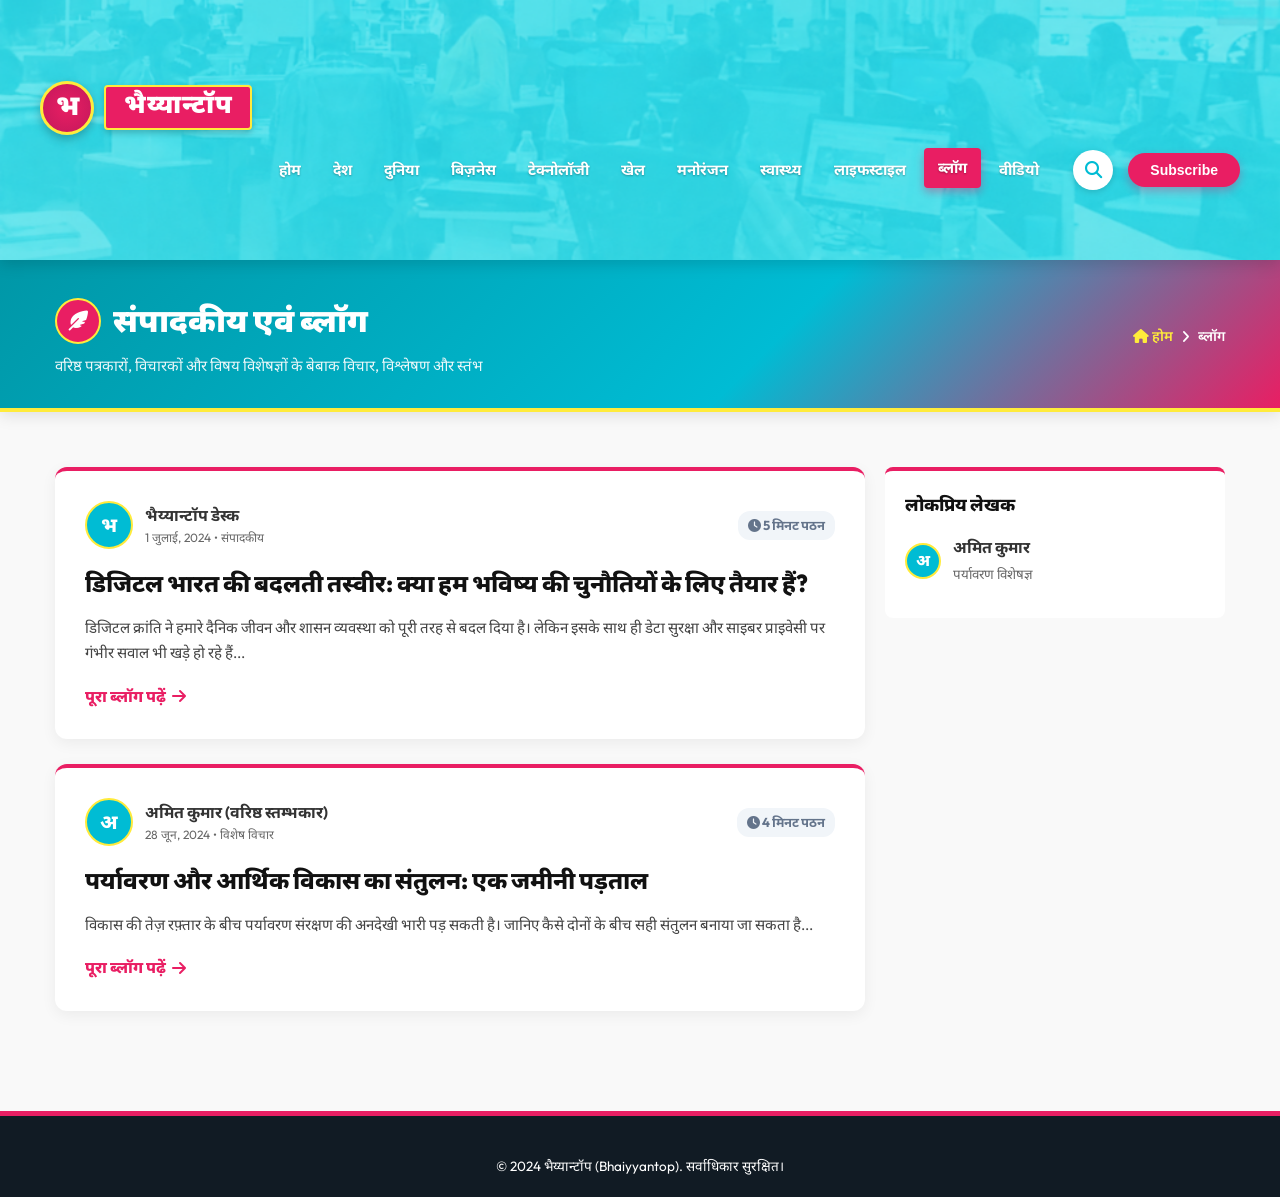
==== category-blog.html @ b388a492 "addtional changes" ====
<!DOCTYPE html>
<html lang="hi">
<head>
    <meta charset="UTF-8">
    <meta name="viewport" content="width=device-width, initial-scale=1.0">
    <title>ब्लॉग (Editorials & Opinions) - भैय्यान्टॉप</title>
    <link rel="profile" href="https://gmpg.org/xfn/11">
    <link rel="stylesheet" href="https://fonts.googleapis.com/css2?family=Noto+Sans+Devanagari:wght@400;600;700;900&family=Outfit:wght@400;600;700;800;900&display=swap">
    <link rel="stylesheet" href="https://cdnjs.cloudflare.com/ajax/libs/font-awesome/6.4.0/css/all.min.css">
    <link rel="stylesheet" href="bhaiyyantop/style.css">
</head>
<body class="archive category category-blog">

<header id="masthead" class="site-header">
    <div class="header-overlay-bg"></div>
    <div class="container header-inner">
        <div class="logo-container">
            <a href="preview.html" rel="home" class="logo-link">
                <div class="logo-bubble"><span>भ</span></div>
                <div class="logo-text-banner"><h1>भैय्यान्टॉप</h1></div>
            </a>
        </div>
        <nav id="site-navigation" class="header-nav" aria-label="Primary Menu">
            <ul class="header-menu">
                <li><a href="preview.html">होम</a></li>
                <li><a href="category-desh.html">देश</a></li>
                <li><a href="category-duniya.html">दुनिया</a></li>
                <li><a href="category-business.html">बिज़नेस</a></li>
                <li><a href="category-technology.html">टेक्नोलॉजी</a></li>
                <li><a href="category-khel.html">खेल</a></li>
                <li><a href="category-manoranjan.html">मनोरंजन</a></li>
                <li><a href="category-swasthya.html">स्वास्थ्य</a></li>
                <li><a href="category-lifestyle.html">लाइफस्टाइल</a></li>
                <li class="current-menu-item"><a href="category-blog.html">ब्लॉग</a></li>
                <li><a href="category-video.html">वीडियो</a></li>
            </ul>
            <div class="header-actions">
                <button class="search-trigger" id="searchTriggerBtn" aria-label="Search"><i class="fa fa-search"></i></button>
                <button class="subscribe-btn" id="subscribeBtn">Subscribe</button>
            </div>
        </nav>
    </div>
</header>

<!-- Category Banner -->
<div class="category-banner">
    <div class="container category-banner-inner">
        <div class="category-title-area">
            <h1><span class="category-icon-badge"><i class="fa fa-feather-pointed"></i></span> संपादकीय एवं ब्लॉग</h1>
            <div class="category-desc">वरिष्ठ पत्रकारों, विचारकों और विषय विशेषज्ञों के बेबाक विचार, विश्लेषण और स्तंभ</div>
        </div>
        <div class="category-breadcrumbs">
            <a href="preview.html"><i class="fa fa-home"></i> होम</a>
            <i class="fa fa-angle-right"></i>
            <span>ब्लॉग</span>
        </div>
    </div>
</div>

<div class="main-wrapper">
    <div class="container">
        <div class="theme-grid" style="grid-template-columns: 1fr 340px;">
            <main id="primary" class="site-main">
                
                <!-- Editorial Blog Card 1 -->
                <article class="editorial-post-card">
                    <div class="author-meta-box">
                        <div class="author-avatar">भ</div>
                        <div>
                            <strong>भैय्यान्टॉप डेस्क</strong>
                            <div style="font-size:12px; color:#666;">1 जुलाई, 2024 &bull; संपादकीय</div>
                        </div>
                        <span class="read-time-pill" style="margin-left:auto;"><i class="fa fa-clock"></i> 5 मिनट पठन</span>
                    </div>
                    <h2 style="font-size:24px; font-weight:800; margin-bottom:12px;"><a href="#" style="color:#111; text-decoration:none;">डिजिटल भारत की बदलती तस्वीर: क्या हम भविष्य की चुनौतियों के लिए तैयार हैं?</a></h2>
                    <p style="color:#444; line-height:1.7; font-size:15px; margin-bottom:18px;">डिजिटल क्रांति ने हमारे दैनिक जीवन और शासन व्यवस्था को पूरी तरह से बदल दिया है। लेकिन इसके साथ ही डेटा सुरक्षा और साइबर प्राइवेसी पर गंभीर सवाल भी खड़े हो रहे हैं...</p>
                    <a href="#" style="color:#e91e63; font-weight:800; text-decoration:none; display:inline-flex; align-items:center; gap:6px;">पूरा ब्लॉग पढ़ें <i class="fa fa-arrow-right"></i></a>
                </article>

                <!-- Editorial Blog Card 2 -->
                <article class="editorial-post-card">
                    <div class="author-meta-box">
                        <div class="author-avatar">अ</div>
                        <div>
                            <strong>अमित कुमार (वरिष्ठ स्तम्भकार)</strong>
                            <div style="font-size:12px; color:#666;">28 जून, 2024 &bull; विशेष विचार</div>
                        </div>
                        <span class="read-time-pill" style="margin-left:auto;"><i class="fa fa-clock"></i> 4 मिनट पठन</span>
                    </div>
                    <h2 style="font-size:24px; font-weight:800; margin-bottom:12px;"><a href="#" style="color:#111; text-decoration:none;">पर्यावरण और आर्थिक विकास का संतुलन: एक जमीनी पड़ताल</a></h2>
                    <p style="color:#444; line-height:1.7; font-size:15px; margin-bottom:18px;">विकास की तेज़ रफ़्तार के बीच पर्यावरण संरक्षण की अनदेखी भारी पड़ सकती है। जानिए कैसे दोनों के बीच सही संतुलन बनाया जा सकता है...</p>
                    <a href="#" style="color:#e91e63; font-weight:800; text-decoration:none; display:inline-flex; align-items:center; gap:6px;">पूरा ब्लॉग पढ़ें <i class="fa fa-arrow-right"></i></a>
                </article>

            </main>

            <aside class="col-right">
                <div class="widget-box" style="background:#fff; padding:20px; border-radius:8px; border-top:4px solid #e91e63;">
                    <h3 style="font-size:18px; font-weight:800; margin-bottom:15px; color:#111;">लोकप्रिय लेखक</h3>
                    <div style="display:flex; align-items:center; gap:12px; margin-bottom:12px;">
                        <div class="author-avatar" style="width:36px; height:36px; font-size:16px;">अ</div>
                        <div><strong>अमित कुमार</strong><br><small style="color:#666;">पर्यावरण विशेषज्ञ</small></div>
                    </div>
                </div>
            </aside>
        </div>
    </div>
</div>

<footer id="colophon" class="site-footer" style="background:#111b24; color:#fff; padding:40px 0 20px; margin-top:50px;">
    <div class="container text-center" style="text-align:center;">
        <p>&copy; 2024 भैय्यान्टॉप (Bhaiyyantop). सर्वाधिकार सुरक्षित।</p>
    </div>
</footer>
</body>
</html>
---- bhaiyyantop/style.css ----
/*
Theme Name: Bhaiyyantop
Theme URI: https://github.com/suraj/bhaiyyantop
Author: Antigravity
Author URI: https://antigravity.ai
Description: A production-ready custom WordPress news theme matching the Bhaiyyantop design.
Version: 1.0.0
License: GNU General Public License v2 or later
License URI: http://www.gnu.org/licenses/gpl-2.0.html
Text Domain: bhaiyyantop
Tags: news, magazine, responsive-layout, grid, custom-colors, translation-ready

This theme is designed from a custom visual layout with high fidelity Devanagari web typography.
*/

/* Reset & Base Styles */
*, *::before, *::after {
    box-sizing: border-box;
    margin: 0;
    padding: 0;
}

:root {
    --primary-color: #e91e63; /* Pink/Red */
    --secondary-color: #00bcd4; /* Teal */
    --accent-yellow: #ffeb3b; /* Yellow ticker */
    --ticker-bg: #fffde7;
    --dark-color: #1a1a1a;
    --text-color: #333333;
    --text-muted: #757575;
    --light-bg: #f9f9f9;
    --border-color: #e0e0e0;
    --font-primary: 'Outfit', 'Noto Sans Devanagari', -apple-system, BlinkMacSystemFont, "Segoe UI", Roboto, sans-serif;
    --container-width: 1200px;
}

body {
    font-family: var(--font-primary);
    background-color: var(--light-bg);
    color: var(--text-color);
    line-height: 1.6;
    -webkit-font-smoothing: antialiased;
}

a {
    color: inherit;
    text-decoration: none;
    transition: color 0.2s ease;
}

a:hover {
    color: var(--primary-color);
}

img {
    max-width: 100%;
    height: auto;
    display: block;
}

/* Layout Utilities */
.container {
    max-width: var(--container-width);
    margin: 0 auto;
    padding: 0 15px;
}

/* Header Styles */
.site-header {
    position: relative;
    background-color: #00bcd4;
    background-image: url('assets/images/header_banner.png');
    background-size: cover;
    background-position: center;
    background-repeat: no-repeat;
    color: #ffffff;
    min-height: 260px;
    display: flex;
    flex-direction: column;
    justify-content: center;
    box-shadow: 0 4px 15px rgba(0,0,0,0.15);
    overflow: hidden;
}

.header-overlay-bg {
    display: none;
}

.header-inner {
    position: relative;
    z-index: 2;
    display: flex;
    justify-content: space-between;
    align-items: center;
    padding: 55px 0 45px;
    flex-wrap: wrap;
    gap: 15px;
}

.header-yellow-bar {
    display: none;
}

/* Logo */
.logo-container {
    display: flex;
    align-items: center;
}

.logo-link {
    display: flex;
    align-items: center;
    text-decoration: none;
    transition: transform 0.3s ease;
}

.logo-link:hover {
    transform: scale(1.03);
}

.logo-bubble {
    width: 54px;
    height: 54px;
    background: radial-gradient(circle, #e91e63 0%, #c2185b 100%);
    border-radius: 50%;
    display: flex;
    justify-content: center;
    align-items: center;
    border: 3px solid #ffeb3b;
    box-shadow: 0 4px 10px rgba(0,0,0,0.25);
    margin-right: 10px;
}

.logo-bubble span {
    font-size: 28px;
    font-weight: 900;
    color: #ffffff;
    font-family: 'Noto Sans Devanagari', sans-serif;
    line-height: 1;
}

.logo-text-banner {
    background-color: #e91e63;
    padding: 6px 18px;
    border-radius: 4px;
    border: 2.5px solid #ffeb3b;
    box-shadow: 0 3px 6px rgba(0,0,0,0.2);
}

.logo-text-banner h1 {
    font-size: 26px;
    font-weight: 900;
    color: #ffffff;
    letter-spacing: 0.5px;
    line-height: 1.1;
    font-family: 'Noto Sans Devanagari', sans-serif;
}

/* Header Navigation Menu */
.header-nav {
    display: flex;
    align-items: center;
    gap: 20px;
    flex-grow: 1;
    justify-content: flex-end;
}

.header-menu {
    display: flex;
    list-style: none;
    align-items: center;
    flex-wrap: wrap;
    gap: 4px;
}

.header-menu li a {
    color: #ffffff;
    font-weight: 700;
    padding: 8px 14px;
    font-size: 15px;
    border-radius: 4px;
    transition: all 0.25s cubic-bezier(0.175, 0.885, 0.32, 1.275);
    display: inline-block;
    text-shadow: 0 1px 2px rgba(0,0,0,0.3);
}

.header-menu li a:hover,
.header-menu li.current-menu-item a {
    background-color: var(--primary-color);
    color: #ffffff;
    transform: translateY(-2px);
    box-shadow: 0 4px 8px rgba(233, 30, 99, 0.4);
}

.header-actions {
    display: flex;
    align-items: center;
    gap: 15px;
}

.search-trigger {
    background: #ffffff;
    border: none;
    width: 40px;
    height: 40px;
    border-radius: 50%;
    color: #00bcd4;
    display: flex;
    justify-content: center;
    align-items: center;
    cursor: pointer;
    font-size: 17px;
    box-shadow: 0 2px 6px rgba(0,0,0,0.15);
    transition: transform 0.3s ease, background-color 0.3s ease, color 0.3s ease;
}

.search-trigger:hover {
    transform: scale(1.12) rotate(8deg);
    background-color: #ffeb3b;
    color: #1a1a1a;
}

@keyframes pulseGlow {
    0% { box-shadow: 0 0 0 0 rgba(233, 30, 99, 0.7); }
    70% { box-shadow: 0 0 0 10px rgba(233, 30, 99, 0); }
    100% { box-shadow: 0 0 0 0 rgba(233, 30, 99, 0); }
}

.subscribe-btn {
    background-color: var(--primary-color);
    color: #ffffff;
    padding: 9px 22px;
    border-radius: 20px;
    font-weight: 800;
    font-size: 14px;
    border: none;
    cursor: pointer;
    box-shadow: 0 4px 10px rgba(233, 30, 99, 0.35);
    animation: pulseGlow 2.5s infinite;
    transition: background-color 0.25s, transform 0.25s, box-shadow 0.25s;
}

.subscribe-btn:hover {
    background-color: #c2185b;
    transform: translateY(-2px) scale(1.03);
    box-shadow: 0 6px 14px rgba(233, 30, 99, 0.5);
}

/* Breaking News Ticker */
.breaking-ticker {
    background-color: var(--accent-yellow);
    border-bottom: 2px solid #fbc02d;
    height: 42px;
    overflow: hidden;
}

.ticker-inner {
    display: flex;
    align-items: center;
    height: 100%;
}

.ticker-label {
    background-color: var(--primary-color);
    color: #ffffff;
    font-weight: 800;
    padding: 0 15px;
    height: 100%;
    display: flex;
    align-items: center;
    font-size: 14px;
    gap: 5px;
    position: relative;
    clip-path: polygon(0 0, 90% 0, 100% 100%, 0% 100%);
    padding-right: 25px;
}

.ticker-label i {
    animation: flash 1s infinite alternate;
}

.ticker-slider {
    flex-grow: 1;
    overflow: hidden;
    position: relative;
    height: 100%;
}

.ticker-list {
    display: flex;
    align-items: center;
    list-style: none;
    height: 100%;
    transition: transform 0.5s ease-in-out;
}

.ticker-item {
    padding: 0 20px;
    font-size: 13.5px;
    font-weight: 600;
    color: #2c3e50;
    white-space: nowrap;
    display: flex;
    align-items: center;
    gap: 10px;
}

.ticker-item::after {
    content: "•";
    color: #7f8c8d;
    font-size: 16px;
    margin-left: 20px;
}

.ticker-controls {
    display: flex;
    gap: 5px;
    padding-right: 15px;
}

.ticker-control-btn {
    background: #ffffff;
    border: 1px solid #e0e0e0;
    width: 24px;
    height: 24px;
    display: flex;
    align-items: center;
    justify-content: center;
    cursor: pointer;
    font-size: 10px;
    border-radius: 2px;
    color: #555;
    transition: background-color 0.2s;
}

.ticker-control-btn:hover {
    background-color: #f5f5f5;
}

/* Animations */
@keyframes flash {
    0% { opacity: 0.3; }
    100% { opacity: 1; }
}

/* Main Grid Layout */
.main-wrapper {
    padding: 25px 0;
}

.theme-grid {
    display: grid;
    grid-template-columns: 300px 1fr 340px;
    gap: 20px;
}

/* Section Header Custom Titles */
.section-title-wrap {
    background-color: var(--secondary-color);
    color: #ffffff;
    display: flex;
    justify-content: space-between;
    align-items: center;
    padding: 8px 15px;
    margin-bottom: 15px;
    border-radius: 4px 4px 0 0;
}

.section-title {
    font-size: 16px;
    font-weight: 700;
}

.section-more-link {
    font-size: 12px;
    font-weight: 600;
    color: rgba(255, 255, 255, 0.9);
}

.section-more-link:hover {
    color: #ffffff;
}

/* Category Badge Tags */
.cat-badge {
    color: #ffffff;
    font-size: 11px;
    font-weight: 700;
    padding: 3px 8px;
    border-radius: 2px;
    display: inline-block;
    margin-bottom: 8px;
    text-transform: uppercase;
}

.cat-badge.pink { background-color: var(--primary-color); }
.cat-badge.blue { background-color: #2196f3; }
.cat-badge.teal { background-color: #009688; }
.cat-badge.orange { background-color: #ff9800; }
.cat-badge.purple { background-color: #9c27b0; }

/* Left Sidebar News List (Featured News) */
.featured-news-list {
    display: flex;
    flex-direction: column;
    gap: 15px;
    margin-bottom: 20px;
}

.mini-news-card {
    display: flex;
    gap: 12px;
    padding-bottom: 12px;
    border-bottom: 1px solid var(--border-color);
}

.mini-news-card:last-child {
    border-bottom: none;
}

.mini-news-thumb {
    width: 80px;
    height: 60px;
    flex-shrink: 0;
    border-radius: 4px;
    overflow: hidden;
}

.mini-news-thumb img {
    width: 100%;
    height: 100%;
    object-fit: cover;
    transition: transform 0.3s;
}

.mini-news-card:hover .mini-news-thumb img {
    transform: scale(1.05);
}

.mini-news-content {
    display: flex;
    flex-direction: column;
    justify-content: space-between;
}

.mini-news-title {
    font-size: 13.5px;
    font-weight: 700;
    line-height: 1.4;
    color: var(--dark-color);
}

.post-meta {
    font-size: 11px;
    color: var(--text-muted);
    margin-top: 4px;
}

.post-meta span {
    font-weight: 600;
}

/* Colored Card Alert Block */
.color-card-promo {
    background-color: var(--primary-color);
    color: #ffffff;
    padding: 20px;
    border-radius: 6px;
    margin-bottom: 20px;
    text-align: center;
    background-image: linear-gradient(135deg, rgba(233,30,99,1) 0%, rgba(194,24,91,1) 100%);
    box-shadow: 0 4px 10px rgba(233,30,99,0.25);
    transition: transform 0.2s;
}

.color-card-promo:hover {
    transform: translateY(-2px);
}

.color-card-promo h3 {
    font-size: 16px;
    font-weight: 700;
    line-height: 1.4;
    margin-bottom: 8px;
}

.color-card-promo .post-meta {
    color: rgba(255, 255, 255, 0.8);
}

/* Advertisement Box */
.advertisement-box {
    display: none !important;
}

.advertisement-box .ad-title {
    font-size: 12px;
    margin-bottom: 5px;
    letter-spacing: 0.5px;
}

.advertisement-box .ad-size {
    font-size: 15px;
    font-weight: 800;
}

/* Center Content Column (Hero Slider & Bottom Content) */
.hero-slider-wrap {
    position: relative;
    border-radius: 8px;
    overflow: hidden;
    margin-bottom: 20px;
    box-shadow: 0 4px 15px rgba(0,0,0,0.1);
    background-color: #000;
}

.hero-slide {
    position: relative;
    height: 420px;
}

.hero-slide img {
    width: 100%;
    height: 100%;
    object-fit: cover;
    opacity: 0.85;
}

.hero-overlay {
    position: absolute;
    bottom: 0;
    left: 0;
    right: 0;
    background: linear-gradient(transparent, rgba(0, 0, 0, 0.9) 80%);
    padding: 30px 20px 25px 20px;
    color: #ffffff;
}

.hero-overlay .cat-badge {
    margin-bottom: 10px;
}

.hero-title {
    font-size: 22px;
    font-weight: 800;
    line-height: 1.3;
    margin-bottom: 8px;
}

.hero-excerpt {
    font-size: 13.5px;
    color: #e0e0e0;
    margin-bottom: 12px;
    line-height: 1.5;
}

.hero-overlay .post-meta {
    color: #b0bec5;
}

.slider-pagination {
    position: absolute;
    bottom: 15px;
    left: 50%;
    transform: translateX(-50%);
    display: flex;
    gap: 8px;
}

.slider-dot {
    width: 8px;
    height: 8px;
    border-radius: 50%;
    background-color: rgba(255, 255, 255, 0.5);
    cursor: pointer;
    transition: background-color 0.2s;
}

.slider-dot.active {
    background-color: #ffffff;
    width: 16px;
    border-radius: 4px;
}

/* Mid Featured Story (Category Wide Block) */
.mid-featured-story {
    background: #ffffff;
    border-radius: 8px;
    padding: 15px;
    border: 1px solid var(--border-color);
    box-shadow: 0 2px 5px rgba(0,0,0,0.03);
    margin-bottom: 20px;
}

.mid-card-inner {
    display: flex;
    gap: 20px;
}

.mid-card-content {
    flex: 1;
    display: flex;
    flex-direction: column;
    justify-content: center;
}

.mid-card-title {
    font-size: 17px;
    font-weight: 800;
    line-height: 1.4;
    margin-bottom: 8px;
}

.mid-card-image {
    width: 180px;
    height: 120px;
    border-radius: 6px;
    overflow: hidden;
    flex-shrink: 0;
}

.mid-card-image img {
    width: 100%;
    height: 100%;
    object-fit: cover;
}

/* Right Column (Editors Choice) */
.editors-choice-list {
    display: flex;
    flex-direction: column;
    gap: 20px;
}

.editors-hero-card {
    background-color: #ffffff;
    border-radius: 6px;
    overflow: hidden;
    border: 1px solid var(--border-color);
    padding-bottom: 15px;
    box-shadow: 0 2px 5px rgba(0,0,0,0.03);
}

.editors-hero-image {
    height: 180px;
    overflow: hidden;
    position: relative;
}

.editors-hero-image img {
    width: 100%;
    height: 100%;
    object-fit: cover;
}

.editors-hero-content {
    padding: 15px 15px 0 15px;
}

.editors-hero-title {
    font-size: 15.5px;
    font-weight: 800;
    line-height: 1.4;
    margin-bottom: 6px;
}

/* Editors Choice Wide Card */
.editors-wide-card {
    display: flex;
    gap: 15px;
    padding-bottom: 15px;
    border-bottom: 1px solid var(--border-color);
}

.editors-wide-card:last-child {
    border-bottom: none;
    padding-bottom: 0;
}

.editors-wide-content {
    flex-grow: 1;
}

.editors-wide-title {
    font-size: 13.5px;
    font-weight: 700;
    line-height: 1.4;
}

.editors-wide-thumb {
    width: 110px;
    height: 75px;
    border-radius: 4px;
    overflow: hidden;
    flex-shrink: 0;
}

.editors-wide-thumb img {
    width: 100%;
    height: 100%;
    object-fit: cover;
}

/* Bottom Category Tabs & Latest News Grid */
.bottom-news-section {
    grid-column: 1 / span 3;
    background: #ffffff;
    border-radius: 6px;
    padding: 20px;
    border: 1px solid var(--border-color);
    margin-top: 10px;
}

.bottom-section-header {
    display: flex;
    justify-content: space-between;
    align-items: center;
    border-bottom: 2px solid var(--border-color);
    padding-bottom: 10px;
    margin-bottom: 20px;
    flex-wrap: wrap;
    gap: 15px;
}

.bottom-section-header .section-title {
    font-size: 18px;
    font-weight: 800;
    position: relative;
}

.bottom-section-header .section-title::after {
    content: "";
    position: absolute;
    bottom: -12px;
    left: 0;
    width: 50px;
    height: 3px;
    background-color: var(--primary-color);
}

.category-tabs {
    display: flex;
    list-style: none;
    gap: 8px;
    flex-wrap: wrap;
}

.cat-tab-btn {
    background-color: #f5f5f5;
    color: #555555;
    padding: 6px 14px;
    border-radius: 4px;
    font-size: 13px;
    font-weight: 700;
    border: none;
    cursor: pointer;
    transition: all 0.2s;
}

.cat-tab-btn:hover {
    background-color: #e0e0e0;
}

.cat-tab-btn.active {
    background-color: var(--primary-color);
    color: #ffffff;
}

.latest-news-grid {
    display: grid;
    grid-template-columns: repeat(auto-fill, minmax(260px, 1fr));
    gap: 20px;
}

.grid-news-card {
    display: flex;
    flex-direction: column;
    border: 1px solid var(--border-color);
    border-radius: 6px;
    overflow: hidden;
    background-color: #ffffff;
    transition: transform 0.2s, box-shadow 0.2s;
}

.grid-news-card:hover {
    transform: translateY(-2px);
    box-shadow: 0 4px 10px rgba(0,0,0,0.05);
}

.grid-news-thumb {
    height: 150px;
    overflow: hidden;
}

.grid-news-thumb img {
    width: 100%;
    height: 100%;
    object-fit: cover;
}

.grid-news-content {
    padding: 15px;
    display: flex;
    flex-direction: column;
    flex-grow: 1;
}

.grid-news-title {
    font-size: 14.5px;
    font-weight: 700;
    line-height: 1.4;
    margin-bottom: 8px;
    flex-grow: 1;
}

/* Footer Section */
.site-footer {
    background-color: #1a1a1a;
    color: #bbbbbb;
    padding: 40px 0 20px 0;
    margin-top: 40px;
    font-size: 13.5px;
    border-top: 5px solid var(--primary-color);
}

.footer-widgets {
    display: grid;
    grid-template-columns: repeat(auto-fit, minmax(220px, 1fr));
    gap: 30px;
    margin-bottom: 30px;
}

.footer-widget h4 {
    color: #ffffff;
    font-size: 15px;
    font-weight: 700;
    margin-bottom: 15px;
    position: relative;
    padding-bottom: 8px;
}

.footer-widget h4::after {
    content: "";
    position: absolute;
    bottom: 0;
    left: 0;
    width: 30px;
    height: 2px;
    background-color: var(--secondary-color);
}

.footer-widget ul {
    list-style: none;
}

.footer-widget ul li {
    margin-bottom: 8px;
}

.footer-widget ul li a:hover {
    color: #ffffff;
}

.footer-bottom {
    border-top: 1px solid #333333;
    padding-top: 20px;
    display: flex;
    justify-content: space-between;
    align-items: center;
    flex-wrap: wrap;
    gap: 15px;
}

.footer-bottom p {
    font-size: 12px;
}

.footer-socials {
    display: flex;
    gap: 15px;
}

.footer-socials a {
    width: 30px;
    height: 30px;
    background-color: #333333;
    border-radius: 50%;
    display: flex;
    align-items: center;
    justify-content: center;
    color: #ffffff;
    transition: background-color 0.2s;
}

.footer-socials a:hover {
    background-color: var(--primary-color);
}

/* Single Post View & Standard Layouts */
.main-content-area {
    background: #ffffff;
    border-radius: 6px;
    padding: 25px;
    border: 1px solid var(--border-color);
}

.post-header {
    margin-bottom: 20px;
}

.post-header h1 {
    font-size: 26px;
    font-weight: 800;
    line-height: 1.3;
    margin: 10px 0;
}

.post-thumbnail-single {
    margin-bottom: 25px;
    border-radius: 6px;
    overflow: hidden;
}

.post-content {
    font-size: 16px;
    line-height: 1.8;
}

.post-content p {
    margin-bottom: 20px;
}

.standard-sidebar {
    display: flex;
    flex-direction: column;
    gap: 25px;
}

.widget {
    background: #ffffff;
    border-radius: 6px;
    padding: 20px;
    border: 1px solid var(--border-color);
}

.widget-title {
    font-size: 15px;
    font-weight: 700;
    margin-bottom: 15px;
    border-bottom: 2px solid var(--border-color);
    padding-bottom: 8px;
}

/* Responsive Styling */
@media (max-width: 1024px) {
    .theme-grid {
        grid-template-columns: 1fr;
    }
    
    .bottom-news-section {
        grid-column: 1;
    }
    
    .logo-container {
        justify-content: center;
        width: 100%;
    }
    
    .header-nav {
        justify-content: center;
        width: 100%;
    }
}

@media (max-width: 768px) {
    .header-inner {
        flex-direction: column;
        text-align: center;
    }
    
    .header-menu {
        justify-content: center;
    }
    
    .ticker-inner {
        flex-wrap: nowrap;
    }
    
    .hero-slide {
        height: 320px;
    }
    
    .hero-title {
        font-size: 18px;
    }
    
    .mid-card-inner {
        flex-direction: column;
    }
    
    .mid-card-image {
        width: 100%;
        height: 200px;
    }
    
    .bottom-section-header {
        flex-direction: column;
        align-items: flex-start;
    }
    
    .footer-bottom {
        flex-direction: column;
        text-align: center;
    }
}

/* ==========================================================================
   CATEGORY SPECIFIC THEME STRUCTURES
   ========================================================================== */

/* Category Header Banner */
.category-banner {
    background: linear-gradient(135deg, #0097a7 0%, #00bcd4 60%, #e91e63 100%);
    color: #ffffff;
    padding: 35px 0 30px;
    margin-bottom: 30px;
    border-bottom: 4px solid #ffeb3b;
    box-shadow: 0 4px 15px rgba(0,0,0,0.1);
}

.category-banner-inner {
    display: flex;
    justify-content: space-between;
    align-items: center;
    flex-wrap: wrap;
    gap: 20px;
}

.category-title-area h1 {
    font-size: 32px;
    font-weight: 900;
    margin-bottom: 8px;
    display: flex;
    align-items: center;
    gap: 12px;
}

.category-icon-badge {
    background: #e91e63;
    color: #ffffff;
    width: 46px;
    height: 46px;
    border-radius: 50%;
    display: inline-flex;
    justify-content: center;
    align-items: center;
    border: 2px solid #ffeb3b;
    font-size: 20px;
}

.category-desc {
    font-size: 15px;
    opacity: 0.92;
}

.category-breadcrumbs {
    font-size: 14px;
    font-weight: 600;
    display: flex;
    gap: 8px;
    align-items: center;
}

.category-breadcrumbs a {
    color: #ffeb3b;
    text-decoration: none;
}

/* 1. BUSINESS: Live Stock Ticker & Market Grid */
.market-ticker-strip {
    background: #111b24;
    color: #ffffff;
    padding: 12px 0;
    margin-bottom: 25px;
    border-radius: 8px;
    box-shadow: 0 4px 12px rgba(0,0,0,0.15);
}

.market-ticker-inner {
    display: flex;
    justify-content: space-around;
    align-items: center;
    flex-wrap: wrap;
    gap: 15px;
}

.market-item {
    display: flex;
    align-items: center;
    gap: 10px;
    font-size: 14px;
    font-weight: 700;
}

.market-name {
    color: #00bcd4;
}

.market-val {
    color: #ffffff;
}

.market-change.up {
    color: #4caf50;
}

.market-change.down {
    color: #ff5252;
}

.business-table-card {
    background: #fff;
    border-radius: 8px;
    border-left: 4px solid #00bcd4;
    padding: 15px 20px;
    margin-bottom: 15px;
    box-shadow: 0 2px 8px rgba(0,0,0,0.06);
    display: flex;
    justify-content: space-between;
    align-items: center;
    transition: transform 0.2s ease;
}

.business-table-card:hover {
    transform: translateX(4px);
}

/* 2. KHEL: Live Scoreboard Widget */
.khel-scoreboard {
    background: linear-gradient(135deg, #0d47a1 0%, #1976d2 100%);
    color: #ffffff;
    border-radius: 12px;
    padding: 20px 25px;
    margin-bottom: 30px;
    border: 2px solid #ffeb3b;
    box-shadow: 0 6px 18px rgba(0,0,0,0.18);
}

.scoreboard-header {
    display: flex;
    justify-content: space-between;
    align-items: center;
    border-bottom: 1px solid rgba(255,255,255,0.2);
    padding-bottom: 10px;
    margin-bottom: 15px;
    font-size: 13px;
    font-weight: 700;
    text-transform: uppercase;
}

.live-tag {
    background: #e91e63;
    color: #fff;
    padding: 3px 10px;
    border-radius: 12px;
    animation: blinker 1.5s infinite;
}

@keyframes blinker {
    50% { opacity: 0.5; }
}

.scoreboard-body {
    display: flex;
    justify-content: space-around;
    align-items: center;
    text-align: center;
}

.team-box {
    display: flex;
    flex-direction: column;
    align-items: center;
    gap: 6px;
}

.team-flag {
    font-size: 28px;
}

.team-name {
    font-weight: 800;
    font-size: 16px;
}

.team-score {
    font-size: 22px;
    font-weight: 900;
    color: #ffeb3b;
}

.vs-badge {
    background: rgba(255,255,255,0.2);
    padding: 8px 14px;
    border-radius: 50%;
    font-weight: 900;
}

/* 3. VIDEO: Dark Player Hero & Play Badges */
.video-hero-stage {
    background: #ffffff;
    border-radius: 12px;
    overflow: hidden;
    margin-bottom: 35px;
    box-shadow: 0 4px 15px rgba(0,0,0,0.06);
    border: 1px solid #e2e8f0;
}

.video-player-mock {
    position: relative;
    width: 100%;
    height: 380px;
    background-size: cover;
    background-position: center;
    display: flex;
    justify-content: center;
    align-items: center;
}

.big-play-btn {
    width: 80px;
    height: 80px;
    background: #e91e63;
    color: #ffffff;
    border-radius: 50%;
    display: flex;
    justify-content: center;
    align-items: center;
    font-size: 32px;
    box-shadow: 0 0 25px rgba(233, 30, 99, 0.5);
    cursor: pointer;
    transition: transform 0.3s ease, background-color 0.3s ease;
    border: 3px solid #ffeb3b;
}

.big-play-btn:hover {
    transform: scale(1.15);
    background: #c2185b;
}

.video-meta-bar {
    background: #ffffff;
    color: #0f172a;
    padding: 18px 25px;
    border-top: 1px solid #e2e8f0;
}

.video-meta-bar h2 {
    font-size: 20px;
    font-weight: 800;
    margin-bottom: 6px;

}

.video-duration-badge {
    position: absolute;
    bottom: 12px;
    right: 12px;
    background: rgba(0,0,0,0.85);
    color: #ffeb3b;
    padding: 3px 8px;
    border-radius: 4px;
    font-size: 12px;
    font-weight: 700;
}

.play-icon-overlay {
    position: absolute;
    top: 50%;
    left: 50%;
    transform: translate(-50%, -50%);
    width: 44px;
    height: 44px;
    background: rgba(233, 30, 99, 0.9);
    border-radius: 50%;
    color: #fff;
    display: flex;
    justify-content: center;
    align-items: center;
    font-size: 18px;
    transition: all 0.25s ease;
}

.grid-news-card:hover .play-icon-overlay {
    transform: translate(-50%, -50%) scale(1.2);
    background: #e91e63;
}

/* 4. MANORANJAN: Movie Poster Grid & Ratings */
.poster-card {
    position: relative;
    border-radius: 10px;
    overflow: hidden;
    box-shadow: 0 4px 15px rgba(0,0,0,0.12);
    background: #fff;
    transition: transform 0.3s ease;
}

.poster-card:hover {
    transform: translateY(-5px);
}

.star-rating-badge {
    background: #ffeb3b;
    color: #111;
    font-weight: 900;
    padding: 4px 10px;
    border-radius: 20px;
    display: inline-flex;
    align-items: center;
    gap: 4px;
    font-size: 13px;
    margin-bottom: 8px;
}

/* 5. SWASTHYA: Health Tip Banner & Doctor Quote */
.health-tip-banner {
    background: #e0f7fa;
    border-left: 6px solid #00bcd4;
    padding: 22px 28px;
    border-radius: 8px;
    margin-bottom: 30px;
    display: flex;
    align-items: center;
    gap: 20px;
}

.health-tip-icon {
    font-size: 42px;
    color: #e91e63;
}

.health-tip-content h3 {
    color: #00838f;
    font-weight: 800;
    margin-bottom: 6px;
    font-size: 18px;
}

/* 6. TECHNOLOGY: Tech Spec Badges & Comparison */
.tech-tag-pill {
    background: #00bcd4;
    color: #fff;
    font-family: monospace;
    padding: 3px 8px;
    border-radius: 4px;
    font-size: 12px;
    font-weight: 700;
    margin-right: 6px;
}

.tech-hero-box {
    background: #1e293b;
    color: #fff;
    border-radius: 12px;
    padding: 25px;
    margin-bottom: 30px;
    display: grid;
    grid-template-columns: 1fr 1fr;
    gap: 20px;
    align-items: center;
}

/* 7. LIFESTYLE: Asymmetric Magazine Grid */
.lifestyle-magazine-grid {
    display: grid;
    grid-template-columns: 2fr 1fr;
    gap: 20px;
    margin-bottom: 35px;
}

.magazine-hero-card {
    position: relative;
    height: 420px;
    border-radius: 12px;
    overflow: hidden;
}

.magazine-hero-card img {
    width: 100%;
    height: 100%;
    object-fit: cover;
}

.magazine-hero-overlay {
    position: absolute;
    bottom: 0;
    left: 0;
    right: 0;
    background: linear-gradient(to top, rgba(0,0,0,0.9), transparent);
    padding: 25px;
    color: #fff;
}

/* 8. BLOG: Editorial Reading Format */
.editorial-post-card {
    background: #ffffff;
    border-radius: 12px;
    padding: 30px;
    margin-bottom: 25px;
    box-shadow: 0 4px 15px rgba(0,0,0,0.06);
    border-top: 4px solid #e91e63;
}

.author-meta-box {
    display: flex;
    align-items: center;
    gap: 12px;
    margin-bottom: 15px;
}

.author-avatar {
    width: 48px;
    height: 48px;
    border-radius: 50%;
    background: #00bcd4;
    color: #fff;
    display: flex;
    justify-content: center;
    align-items: center;
    font-weight: 800;
    font-size: 20px;
    border: 2px solid #ffeb3b;
}

.read-time-pill {
    background: #f1f5f9;
    color: #64748b;
    padding: 4px 10px;
    border-radius: 12px;
    font-size: 13px;
    font-weight: 700;
}

/* 9. DUNIYA: World Continent Filter Bar */
.continent-filter-bar {
    display: flex;
    gap: 10px;
    margin-bottom: 25px;
    flex-wrap: wrap;
}

.continent-btn {
    background: #ffffff;
    border: 2px solid #00bcd4;
    color: #00bcd4;
    padding: 8px 18px;
    border-radius: 20px;
    font-weight: 700;
    cursor: pointer;
    transition: all 0.25s ease;
}

.continent-btn.active,
.continent-btn:hover {
    background: #00bcd4;
    color: #ffffff;
}

/* 10. DESH: Timeline Focus */
.desh-timeline-badge {
    background: #ffeb3b;
    color: #111;
    font-weight: 800;
    padding: 4px 12px;
    border-radius: 4px;
    display: inline-block;
    margin-bottom: 10px;
}
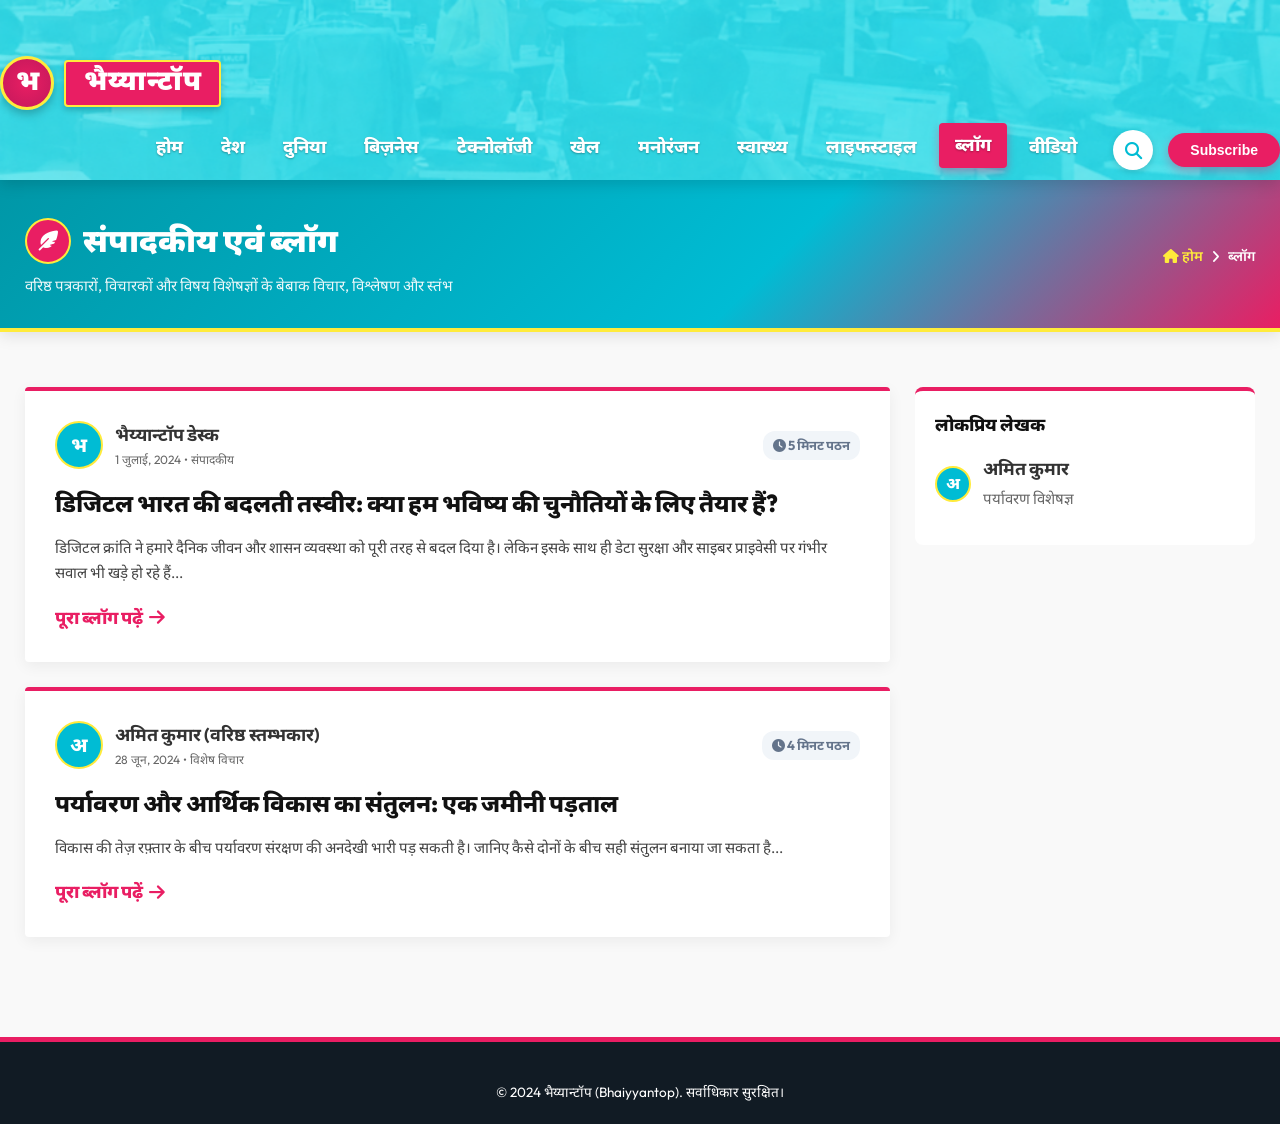
==== commit 993291c8: "feat: implement component-based card system with stretched-link interaction and add utility template" ====
--- a/category-blog.html
+++ b/category-blog.html
@@ -72,7 +72,7 @@
                         </div>
                         <span class="read-time-pill" style="margin-left:auto;"><i class="fa fa-clock"></i> 5 मिनट पठन</span>
                     </div>
-                    <h2 style="font-size:24px; font-weight:800; margin-bottom:12px;"><a href="#" style="color:#111; text-decoration:none;">डिजिटल भारत की बदलती तस्वीर: क्या हम भविष्य की चुनौतियों के लिए तैयार हैं?</a></h2>
+                    <h2 style="font-size:24px; font-weight:800; margin-bottom:12px;"><a href=bhaiyyantop/single.php style="color:#111; text-decoration:none;">डिजिटल भारत की बदलती तस्वीर: क्या हम भविष्य की चुनौतियों के लिए तैयार हैं?</a></h2>
                     <p style="color:#444; line-height:1.7; font-size:15px; margin-bottom:18px;">डिजिटल क्रांति ने हमारे दैनिक जीवन और शासन व्यवस्था को पूरी तरह से बदल दिया है। लेकिन इसके साथ ही डेटा सुरक्षा और साइबर प्राइवेसी पर गंभीर सवाल भी खड़े हो रहे हैं...</p>
                     <a href="#" style="color:#e91e63; font-weight:800; text-decoration:none; display:inline-flex; align-items:center; gap:6px;">पूरा ब्लॉग पढ़ें <i class="fa fa-arrow-right"></i></a>
                 </article>
@@ -87,7 +87,7 @@
                         </div>
                         <span class="read-time-pill" style="margin-left:auto;"><i class="fa fa-clock"></i> 4 मिनट पठन</span>
                     </div>
-                    <h2 style="font-size:24px; font-weight:800; margin-bottom:12px;"><a href="#" style="color:#111; text-decoration:none;">पर्यावरण और आर्थिक विकास का संतुलन: एक जमीनी पड़ताल</a></h2>
+                    <h2 style="font-size:24px; font-weight:800; margin-bottom:12px;"><a href=bhaiyyantop/single.php style="color:#111; text-decoration:none;">पर्यावरण और आर्थिक विकास का संतुलन: एक जमीनी पड़ताल</a></h2>
                     <p style="color:#444; line-height:1.7; font-size:15px; margin-bottom:18px;">विकास की तेज़ रफ़्तार के बीच पर्यावरण संरक्षण की अनदेखी भारी पड़ सकती है। जानिए कैसे दोनों के बीच सही संतुलन बनाया जा सकता है...</p>
                     <a href="#" style="color:#e91e63; font-weight:800; text-decoration:none; display:inline-flex; align-items:center; gap:6px;">पूरा ब्लॉग पढ़ें <i class="fa fa-arrow-right"></i></a>
                 </article>
--- a/bhaiyyantop/style.css
+++ b/bhaiyyantop/style.css
@@ -14,16 +14,21 @@
 */
 
 /* Reset & Base Styles */
-*, *::before, *::after {
+*,
+*::before,
+*::after {
     box-sizing: border-box;
     margin: 0;
     padding: 0;
 }
 
 :root {
-    --primary-color: #e91e63; /* Pink/Red */
-    --secondary-color: #00bcd4; /* Teal */
-    --accent-yellow: #ffeb3b; /* Yellow ticker */
+    --primary-color: #e91e63;
+    /* Pink/Red */
+    --secondary-color: #00bcd4;
+    /* Teal */
+    --accent-yellow: #ffeb3b;
+    /* Yellow ticker */
     --ticker-bg: #fffde7;
     --dark-color: #1a1a1a;
     --text-color: #333333;
@@ -31,13 +36,15 @@
     --light-bg: #f9f9f9;
     --border-color: #e0e0e0;
     --font-primary: 'Outfit', 'Noto Sans Devanagari', -apple-system, BlinkMacSystemFont, "Segoe UI", Roboto, sans-serif;
-    --container-width: 1200px;
+    --container-width: 1800px;
+    --container-radius: 4px;
 }
 
 body {
     font-family: var(--font-primary);
     background-color: var(--light-bg);
     color: var(--text-color);
+    font-size: 18px;
     line-height: 1.6;
     -webkit-font-smoothing: antialiased;
 }
@@ -62,7 +69,8 @@
 .container {
     max-width: var(--container-width);
     margin: 0 auto;
-    padding: 0 15px;
+    padding: 0 25px;
+    border-radius: var(--container-radius);
 }
 
 /* Header Styles */
@@ -74,11 +82,11 @@
     background-position: center;
     background-repeat: no-repeat;
     color: #ffffff;
-    min-height: 260px;
+    min-height: 180px;
     display: flex;
     flex-direction: column;
-    justify-content: center;
-    box-shadow: 0 4px 15px rgba(0,0,0,0.15);
+    justify-content: flex-end;
+    box-shadow: 0 4px 15px rgba(0, 0, 0, 0.15);
     overflow: hidden;
 }
 
@@ -91,10 +99,11 @@
     z-index: 2;
     display: flex;
     justify-content: space-between;
-    align-items: center;
-    padding: 55px 0 45px;
+    align-items: flex-end;
+    padding: 15px 0 10px;
     flex-wrap: wrap;
     gap: 15px;
+    margin-top: auto;
 }
 
 .header-yellow-bar {
@@ -127,7 +136,7 @@
     justify-content: center;
     align-items: center;
     border: 3px solid #ffeb3b;
-    box-shadow: 0 4px 10px rgba(0,0,0,0.25);
+    box-shadow: 0 4px 10px rgba(0, 0, 0, 0.25);
     margin-right: 10px;
 }
 
@@ -144,11 +153,11 @@
     padding: 6px 18px;
     border-radius: 4px;
     border: 2.5px solid #ffeb3b;
-    box-shadow: 0 3px 6px rgba(0,0,0,0.2);
+    box-shadow: 0 3px 6px rgba(0, 0, 0, 0.2);
 }
 
 .logo-text-banner h1 {
-    font-size: 26px;
+    font-size: 28px;
     font-weight: 900;
     color: #ffffff;
     letter-spacing: 0.5px;
@@ -159,7 +168,7 @@
 /* Header Navigation Menu */
 .header-nav {
     display: flex;
-    align-items: center;
+    align-items: flex-end;
     gap: 20px;
     flex-grow: 1;
     justify-content: flex-end;
@@ -170,18 +179,18 @@
     list-style: none;
     align-items: center;
     flex-wrap: wrap;
-    gap: 4px;
+    gap: 6px;
 }
 
 .header-menu li a {
     color: #ffffff;
-    font-weight: 700;
-    padding: 8px 14px;
-    font-size: 15px;
+    font-weight: 800;
+    padding: 8px 16px;
+    font-size: 18px;
     border-radius: 4px;
     transition: all 0.25s cubic-bezier(0.175, 0.885, 0.32, 1.275);
     display: inline-block;
-    text-shadow: 0 1px 2px rgba(0,0,0,0.3);
+    text-shadow: 0 1px 2px rgba(0, 0, 0, 0.3);
 }
 
 .header-menu li a:hover,
@@ -210,7 +219,7 @@
     align-items: center;
     cursor: pointer;
     font-size: 17px;
-    box-shadow: 0 2px 6px rgba(0,0,0,0.15);
+    box-shadow: 0 2px 6px rgba(0, 0, 0, 0.15);
     transition: transform 0.3s ease, background-color 0.3s ease, color 0.3s ease;
 }
 
@@ -221,9 +230,17 @@
 }
 
 @keyframes pulseGlow {
-    0% { box-shadow: 0 0 0 0 rgba(233, 30, 99, 0.7); }
-    70% { box-shadow: 0 0 0 10px rgba(233, 30, 99, 0); }
-    100% { box-shadow: 0 0 0 0 rgba(233, 30, 99, 0); }
+    0% {
+        box-shadow: 0 0 0 0 rgba(233, 30, 99, 0.7);
+    }
+
+    70% {
+        box-shadow: 0 0 0 10px rgba(233, 30, 99, 0);
+    }
+
+    100% {
+        box-shadow: 0 0 0 0 rgba(233, 30, 99, 0);
+    }
 }
 
 .subscribe-btn {
@@ -250,7 +267,7 @@
 .breaking-ticker {
     background-color: var(--accent-yellow);
     border-bottom: 2px solid #fbc02d;
-    height: 42px;
+    height: 55px;
     overflow: hidden;
 }
 
@@ -264,19 +281,20 @@
     background-color: var(--primary-color);
     color: #ffffff;
     font-weight: 800;
-    padding: 0 15px;
+    padding: 0 20px;
     height: 100%;
     display: flex;
     align-items: center;
-    font-size: 14px;
-    gap: 5px;
+    font-size: 18px;
+    gap: 8px;
     position: relative;
     clip-path: polygon(0 0, 90% 0, 100% 100%, 0% 100%);
-    padding-right: 25px;
+    padding-right: 32px;
 }
 
 .ticker-label i {
     animation: flash 1s infinite alternate;
+    font-size: 20px;
 }
 
 .ticker-slider {
@@ -295,41 +313,41 @@
 }
 
 .ticker-item {
-    padding: 0 20px;
-    font-size: 13.5px;
-    font-weight: 600;
-    color: #2c3e50;
+    padding: 0 25px;
+    font-size: 17.5px;
+    font-weight: 700;
+    color: #1a252f;
     white-space: nowrap;
     display: flex;
     align-items: center;
-    gap: 10px;
+    gap: 12px;
 }
 
 .ticker-item::after {
     content: "•";
     color: #7f8c8d;
-    font-size: 16px;
-    margin-left: 20px;
+    font-size: 20px;
+    margin-left: 25px;
 }
 
 .ticker-controls {
     display: flex;
-    gap: 5px;
-    padding-right: 15px;
+    gap: 8px;
+    padding-right: 20px;
 }
 
 .ticker-control-btn {
     background: #ffffff;
     border: 1px solid #e0e0e0;
-    width: 24px;
-    height: 24px;
+    width: 32px;
+    height: 32px;
     display: flex;
     align-items: center;
     justify-content: center;
     cursor: pointer;
-    font-size: 10px;
-    border-radius: 2px;
-    color: #555;
+    font-size: 14px;
+    border-radius: 4px;
+    color: #333;
     transition: background-color 0.2s;
 }
 
@@ -339,8 +357,13 @@
 
 /* Animations */
 @keyframes flash {
-    0% { opacity: 0.3; }
-    100% { opacity: 1; }
+    0% {
+        opacity: 0.3;
+    }
+
+    100% {
+        opacity: 1;
+    }
 }
 
 /* Main Grid Layout */
@@ -350,8 +373,8 @@
 
 .theme-grid {
     display: grid;
-    grid-template-columns: 300px 1fr 340px;
-    gap: 20px;
+    grid-template-columns: 360px 1fr 400px;
+    gap: 25px;
 }
 
 /* Section Header Custom Titles */
@@ -361,18 +384,18 @@
     display: flex;
     justify-content: space-between;
     align-items: center;
-    padding: 8px 15px;
+    padding: 10px 18px;
     margin-bottom: 15px;
-    border-radius: 4px 4px 0 0;
+    border-radius: 4px;
 }
 
 .section-title {
-    font-size: 16px;
+    font-size: 18px;
     font-weight: 700;
 }
 
 .section-more-link {
-    font-size: 12px;
+    font-size: 14px;
     font-weight: 600;
     color: rgba(255, 255, 255, 0.9);
 }
@@ -393,11 +416,25 @@
     text-transform: uppercase;
 }
 
-.cat-badge.pink { background-color: var(--primary-color); }
-.cat-badge.blue { background-color: #2196f3; }
-.cat-badge.teal { background-color: #009688; }
-.cat-badge.orange { background-color: #ff9800; }
-.cat-badge.purple { background-color: #9c27b0; }
+.cat-badge.pink {
+    background-color: var(--primary-color);
+}
+
+.cat-badge.blue {
+    background-color: #2196f3;
+}
+
+.cat-badge.teal {
+    background-color: #009688;
+}
+
+.cat-badge.orange {
+    background-color: #ff9800;
+}
+
+.cat-badge.purple {
+    background-color: #9c27b0;
+}
 
 /* Left Sidebar News List (Featured News) */
 .featured-news-list {
@@ -444,14 +481,14 @@
 }
 
 .mini-news-title {
-    font-size: 13.5px;
+    font-size: 15.5px;
     font-weight: 700;
     line-height: 1.4;
     color: var(--dark-color);
 }
 
 .post-meta {
-    font-size: 11px;
+    font-size: 13px;
     color: var(--text-muted);
     margin-top: 4px;
 }
@@ -468,8 +505,8 @@
     border-radius: 6px;
     margin-bottom: 20px;
     text-align: center;
-    background-image: linear-gradient(135deg, rgba(233,30,99,1) 0%, rgba(194,24,91,1) 100%);
-    box-shadow: 0 4px 10px rgba(233,30,99,0.25);
+    background-image: linear-gradient(135deg, rgba(233, 30, 99, 1) 0%, rgba(194, 24, 91, 1) 100%);
+    box-shadow: 0 4px 10px rgba(233, 30, 99, 0.25);
     transition: transform 0.2s;
 }
 
@@ -478,7 +515,7 @@
 }
 
 .color-card-promo h3 {
-    font-size: 16px;
+    font-size: 18px;
     font-weight: 700;
     line-height: 1.4;
     margin-bottom: 8px;
@@ -507,16 +544,16 @@
 /* Center Content Column (Hero Slider & Bottom Content) */
 .hero-slider-wrap {
     position: relative;
-    border-radius: 8px;
+    border-radius: 4px;
     overflow: hidden;
     margin-bottom: 20px;
-    box-shadow: 0 4px 15px rgba(0,0,0,0.1);
+    box-shadow: 0 4px 15px rgba(0, 0, 0, 0.1);
     background-color: #000;
 }
 
 .hero-slide {
     position: relative;
-    height: 420px;
+    height: 480px;
 }
 
 .hero-slide img {
@@ -541,14 +578,14 @@
 }
 
 .hero-title {
-    font-size: 22px;
+    font-size: 24px;
     font-weight: 800;
     line-height: 1.3;
     margin-bottom: 8px;
 }
 
 .hero-excerpt {
-    font-size: 13.5px;
+    font-size: 15.5px;
     color: #e0e0e0;
     margin-bottom: 12px;
     line-height: 1.5;
@@ -588,7 +625,7 @@
     border-radius: 8px;
     padding: 15px;
     border: 1px solid var(--border-color);
-    box-shadow: 0 2px 5px rgba(0,0,0,0.03);
+    box-shadow: 0 2px 5px rgba(0, 0, 0, 0.03);
     margin-bottom: 20px;
 }
 
@@ -605,7 +642,7 @@
 }
 
 .mid-card-title {
-    font-size: 17px;
+    font-size: 19px;
     font-weight: 800;
     line-height: 1.4;
     margin-bottom: 8px;
@@ -638,7 +675,7 @@
     overflow: hidden;
     border: 1px solid var(--border-color);
     padding-bottom: 15px;
-    box-shadow: 0 2px 5px rgba(0,0,0,0.03);
+    box-shadow: 0 2px 5px rgba(0, 0, 0, 0.03);
 }
 
 .editors-hero-image {
@@ -658,7 +695,7 @@
 }
 
 .editors-hero-title {
-    font-size: 15.5px;
+    font-size: 17.5px;
     font-weight: 800;
     line-height: 1.4;
     margin-bottom: 6px;
@@ -682,7 +719,7 @@
 }
 
 .editors-wide-title {
-    font-size: 13.5px;
+    font-size: 15.5px;
     font-weight: 700;
     line-height: 1.4;
 }
@@ -723,7 +760,7 @@
 }
 
 .bottom-section-header .section-title {
-    font-size: 18px;
+    font-size: 20px;
     font-weight: 800;
     position: relative;
 }
@@ -750,7 +787,7 @@
     color: #555555;
     padding: 6px 14px;
     border-radius: 4px;
-    font-size: 13px;
+    font-size: 15px;
     font-weight: 700;
     border: none;
     cursor: pointer;
@@ -768,15 +805,15 @@
 
 .latest-news-grid {
     display: grid;
-    grid-template-columns: repeat(auto-fill, minmax(260px, 1fr));
-    gap: 20px;
+    grid-template-columns: repeat(auto-fill, minmax(300px, 1fr));
+    gap: 25px;
 }
 
 .grid-news-card {
     display: flex;
     flex-direction: column;
     border: 1px solid var(--border-color);
-    border-radius: 6px;
+    border-radius: 4px;
     overflow: hidden;
     background-color: #ffffff;
     transition: transform 0.2s, box-shadow 0.2s;
@@ -784,7 +821,7 @@
 
 .grid-news-card:hover {
     transform: translateY(-2px);
-    box-shadow: 0 4px 10px rgba(0,0,0,0.05);
+    box-shadow: 0 4px 10px rgba(0, 0, 0, 0.05);
 }
 
 .grid-news-thumb {
@@ -806,7 +843,7 @@
 }
 
 .grid-news-title {
-    font-size: 14.5px;
+    font-size: 16.5px;
     font-weight: 700;
     line-height: 1.4;
     margin-bottom: 8px;
@@ -956,16 +993,16 @@
     .theme-grid {
         grid-template-columns: 1fr;
     }
-    
+
     .bottom-news-section {
         grid-column: 1;
     }
-    
+
     .logo-container {
         justify-content: center;
         width: 100%;
     }
-    
+
     .header-nav {
         justify-content: center;
         width: 100%;
@@ -977,37 +1014,37 @@
         flex-direction: column;
         text-align: center;
     }
-    
+
     .header-menu {
         justify-content: center;
     }
-    
+
     .ticker-inner {
         flex-wrap: nowrap;
     }
-    
+
     .hero-slide {
         height: 320px;
     }
-    
+
     .hero-title {
         font-size: 18px;
     }
-    
+
     .mid-card-inner {
         flex-direction: column;
     }
-    
+
     .mid-card-image {
         width: 100%;
         height: 200px;
     }
-    
+
     .bottom-section-header {
         flex-direction: column;
         align-items: flex-start;
     }
-    
+
     .footer-bottom {
         flex-direction: column;
         text-align: center;
@@ -1025,7 +1062,7 @@
     padding: 35px 0 30px;
     margin-bottom: 30px;
     border-bottom: 4px solid #ffeb3b;
-    box-shadow: 0 4px 15px rgba(0,0,0,0.1);
+    box-shadow: 0 4px 15px rgba(0, 0, 0, 0.1);
 }
 
 .category-banner-inner {
@@ -1083,7 +1120,7 @@
     padding: 12px 0;
     margin-bottom: 25px;
     border-radius: 8px;
-    box-shadow: 0 4px 12px rgba(0,0,0,0.15);
+    box-shadow: 0 4px 12px rgba(0, 0, 0, 0.15);
 }
 
 .market-ticker-inner {
@@ -1120,11 +1157,11 @@
 
 .business-table-card {
     background: #fff;
-    border-radius: 8px;
+    border-radius: 4px;
     border-left: 4px solid #00bcd4;
     padding: 15px 20px;
     margin-bottom: 15px;
-    box-shadow: 0 2px 8px rgba(0,0,0,0.06);
+    box-shadow: 0 2px 8px rgba(0, 0, 0, 0.06);
     display: flex;
     justify-content: space-between;
     align-items: center;
@@ -1139,18 +1176,18 @@
 .khel-scoreboard {
     background: linear-gradient(135deg, #0d47a1 0%, #1976d2 100%);
     color: #ffffff;
-    border-radius: 12px;
+    border-radius: 4px;
     padding: 20px 25px;
     margin-bottom: 30px;
     border: 2px solid #ffeb3b;
-    box-shadow: 0 6px 18px rgba(0,0,0,0.18);
+    box-shadow: 0 6px 18px rgba(0, 0, 0, 0.18);
 }
 
 .scoreboard-header {
     display: flex;
     justify-content: space-between;
     align-items: center;
-    border-bottom: 1px solid rgba(255,255,255,0.2);
+    border-bottom: 1px solid rgba(255, 255, 255, 0.2);
     padding-bottom: 10px;
     margin-bottom: 15px;
     font-size: 13px;
@@ -1167,7 +1204,9 @@
 }
 
 @keyframes blinker {
-    50% { opacity: 0.5; }
+    50% {
+        opacity: 0.5;
+    }
 }
 
 .scoreboard-body {
@@ -1200,7 +1239,7 @@
 }
 
 .vs-badge {
-    background: rgba(255,255,255,0.2);
+    background: rgba(255, 255, 255, 0.2);
     padding: 8px 14px;
     border-radius: 50%;
     font-weight: 900;
@@ -1209,10 +1248,10 @@
 /* 3. VIDEO: Dark Player Hero & Play Badges */
 .video-hero-stage {
     background: #ffffff;
-    border-radius: 12px;
+    border-radius: 4px;
     overflow: hidden;
     margin-bottom: 35px;
-    box-shadow: 0 4px 15px rgba(0,0,0,0.06);
+    box-shadow: 0 4px 15px rgba(0, 0, 0, 0.06);
     border: 1px solid #e2e8f0;
 }
 
@@ -1266,7 +1305,7 @@
     position: absolute;
     bottom: 12px;
     right: 12px;
-    background: rgba(0,0,0,0.85);
+    background: rgba(0, 0, 0, 0.85);
     color: #ffeb3b;
     padding: 3px 8px;
     border-radius: 4px;
@@ -1299,9 +1338,9 @@
 /* 4. MANORANJAN: Movie Poster Grid & Ratings */
 .poster-card {
     position: relative;
-    border-radius: 10px;
+    border-radius: 4px;
     overflow: hidden;
-    box-shadow: 0 4px 15px rgba(0,0,0,0.12);
+    box-shadow: 0 4px 15px rgba(0, 0, 0, 0.12);
     background: #fff;
     transition: transform 0.3s ease;
 }
@@ -1328,7 +1367,7 @@
     background: #e0f7fa;
     border-left: 6px solid #00bcd4;
     padding: 22px 28px;
-    border-radius: 8px;
+    border-radius: 4px;
     margin-bottom: 30px;
     display: flex;
     align-items: center;
@@ -1362,7 +1401,7 @@
 .tech-hero-box {
     background: #1e293b;
     color: #fff;
-    border-radius: 12px;
+    border-radius: 4px;
     padding: 25px;
     margin-bottom: 30px;
     display: grid;
@@ -1382,7 +1421,7 @@
 .magazine-hero-card {
     position: relative;
     height: 420px;
-    border-radius: 12px;
+    border-radius: 4px;
     overflow: hidden;
 }
 
@@ -1397,7 +1436,7 @@
     bottom: 0;
     left: 0;
     right: 0;
-    background: linear-gradient(to top, rgba(0,0,0,0.9), transparent);
+    background: linear-gradient(to top, rgba(0, 0, 0, 0.9), transparent);
     padding: 25px;
     color: #fff;
 }
@@ -1405,10 +1444,10 @@
 /* 8. BLOG: Editorial Reading Format */
 .editorial-post-card {
     background: #ffffff;
-    border-radius: 12px;
+    border-radius: 4px;
     padding: 30px;
     margin-bottom: 25px;
-    box-shadow: 0 4px 15px rgba(0,0,0,0.06);
+    box-shadow: 0 4px 15px rgba(0, 0, 0, 0.06);
     border-top: 4px solid #e91e63;
 }
 
@@ -1477,3 +1516,80 @@
     display: inline-block;
     margin-bottom: 10px;
 }
+
+/* ==========================================================================
+   STRETCHED LINK PATTERN (Whole-Card Click Target)
+   ========================================================================== */
+.grid-news-card,
+.mini-news-card,
+.editors-hero-card,
+.editors-wide-card,
+.mid-featured-story,
+.hero-slide,
+.color-card-promo,
+.poster-card,
+.editorial-post-card {
+    position: relative;
+    transition: transform 0.25s ease, box-shadow 0.25s ease;
+}
+
+.stretched-link::after {
+    position: absolute;
+    top: 0;
+    right: 0;
+    bottom: 0;
+    left: 0;
+    z-index: 1;
+    content: "";
+}
+
+/* Nested Interactive Elements (Higher z-index so category & author links remain independently clickable) */
+.grid-news-card a:not(.stretched-link),
+.mini-news-card a:not(.stretched-link),
+.editors-hero-card a:not(.stretched-link),
+.editors-wide-card a:not(.stretched-link),
+.mid-featured-story a:not(.stretched-link),
+.hero-slide a:not(.stretched-link),
+.color-card-promo a:not(.stretched-link),
+.poster-card a:not(.stretched-link),
+.editorial-post-card a:not(.stretched-link),
+.cat-badge,
+.author-link,
+.section-more-link,
+.read-more-btn,
+.subscribe-btn,
+.cat-tab-btn,
+button,
+input {
+    position: relative;
+    z-index: 2;
+}
+
+/* Card Hover Elevation State Triggered when hovering over card */
+.grid-news-card:hover,
+.mini-news-card:hover,
+.editors-hero-card:hover,
+.editors-wide-card:hover,
+.mid-featured-story:hover,
+.poster-card:hover,
+.editorial-post-card:hover,
+.color-card-promo:hover {
+    transform: translateY(-4px);
+    box-shadow: 0 8px 20px rgba(0,0,0,0.12);
+}
+
+/* Keyboard & Accessibility Focus State */
+.stretched-link:focus-visible {
+    outline: none;
+}
+
+.grid-news-card:focus-within,
+.mini-news-card:focus-within,
+.editors-hero-card:focus-within,
+.editors-wide-card:focus-within,
+.mid-featured-story:focus-within,
+.poster-card:focus-within,
+.editorial-post-card:focus-within {
+    outline: 2px solid var(--primary-color);
+    outline-offset: 2px;
+}
